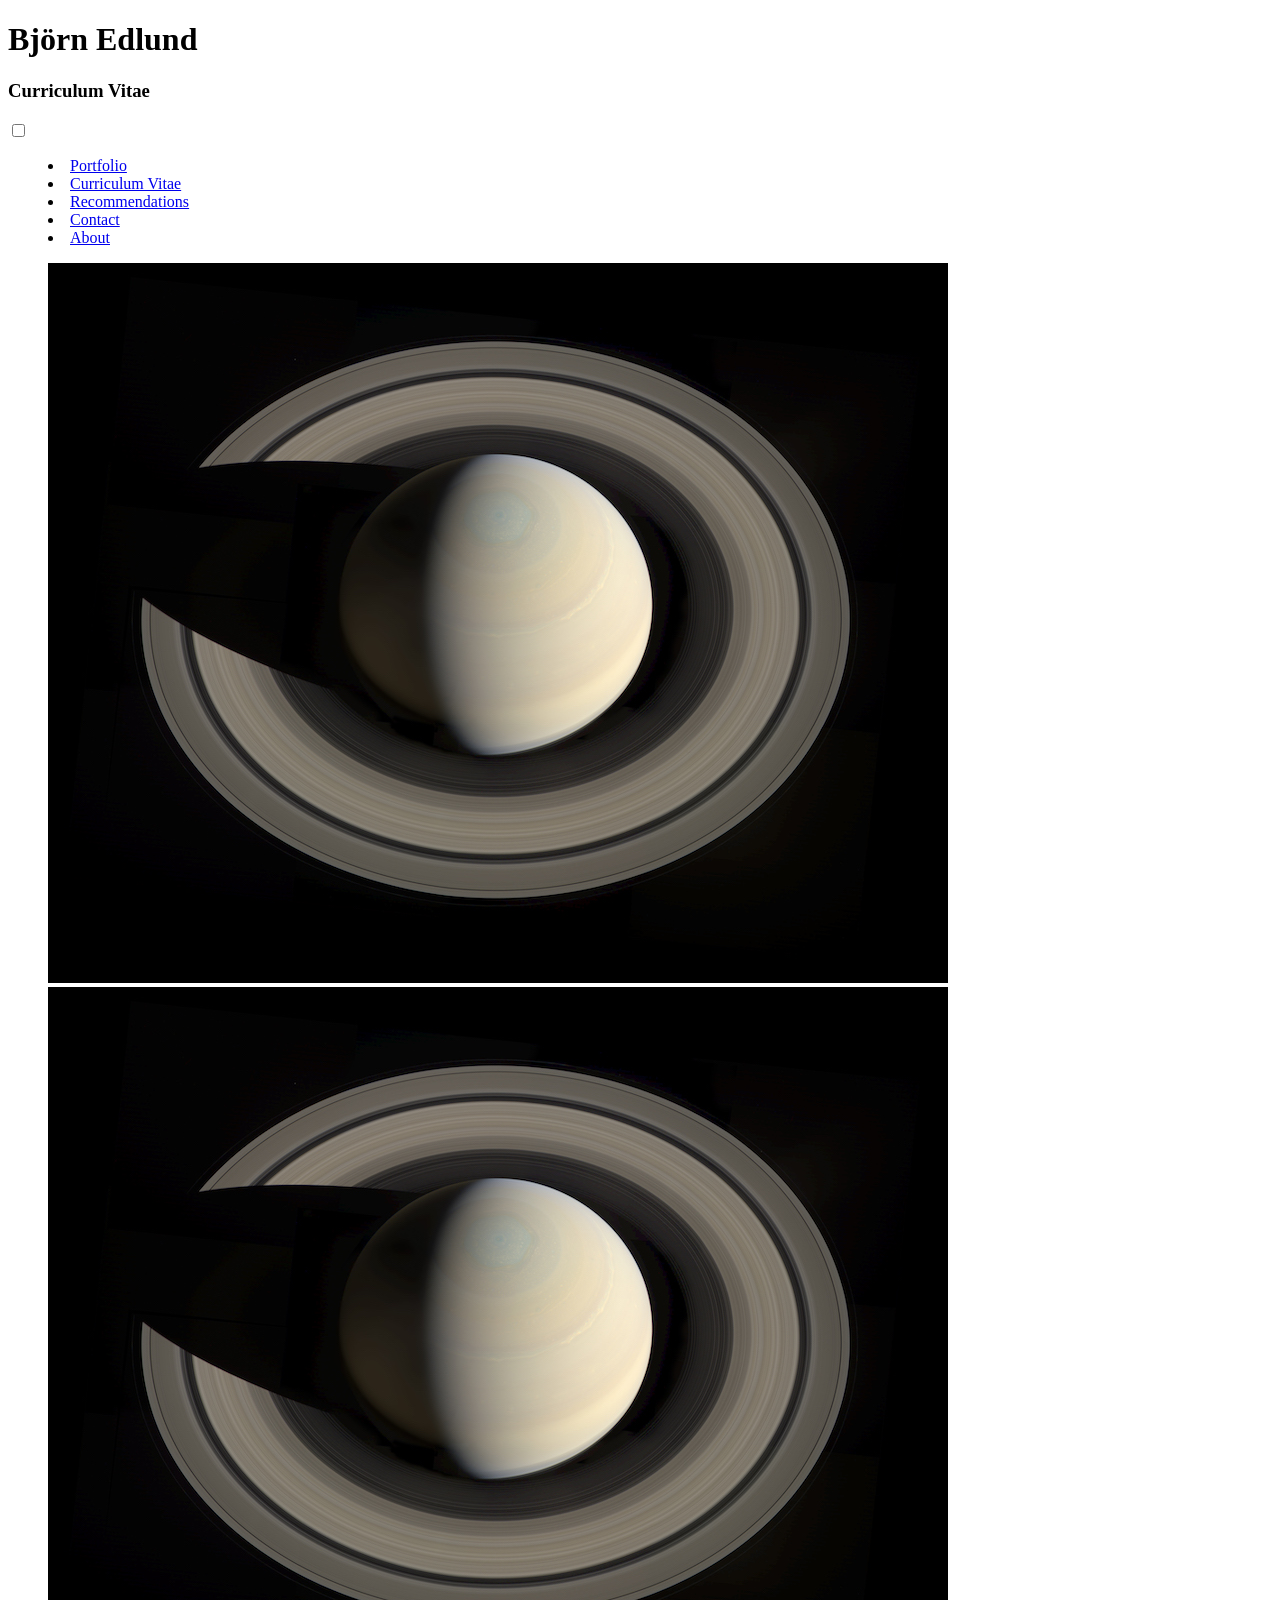
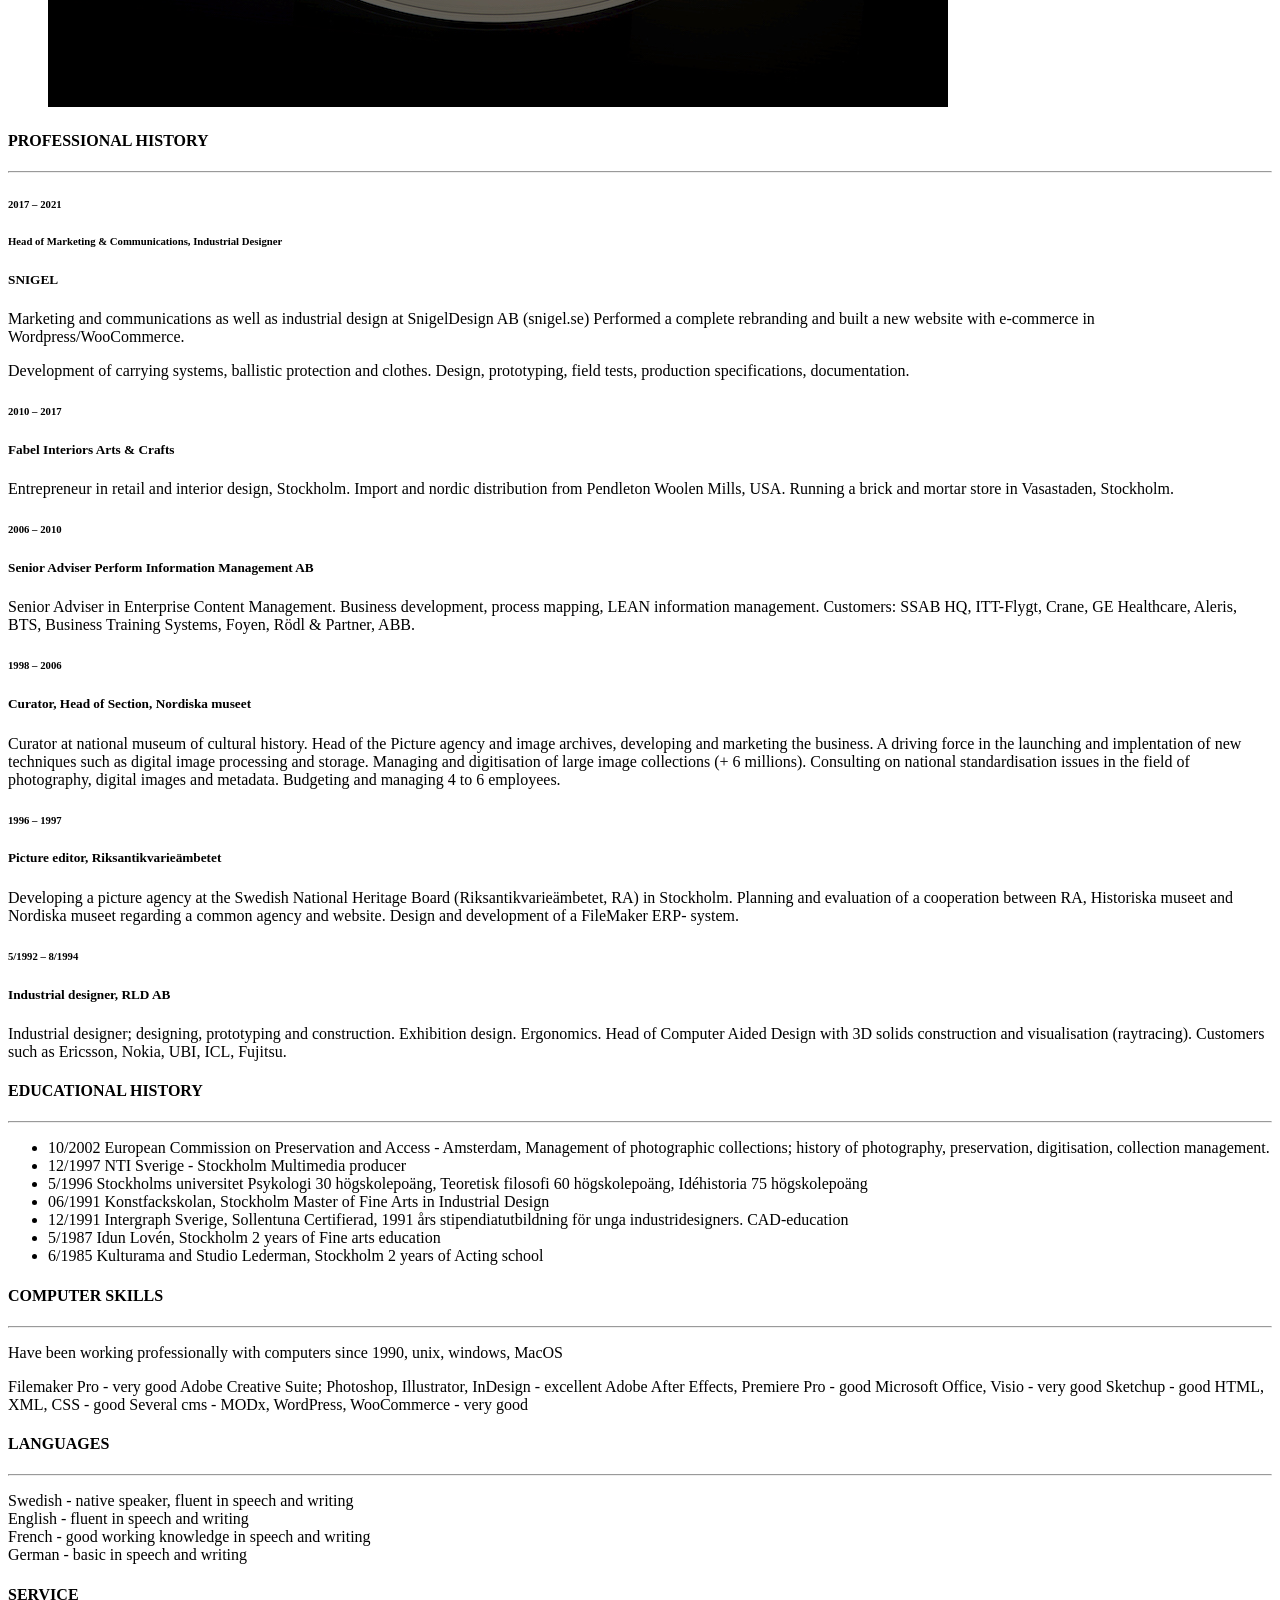
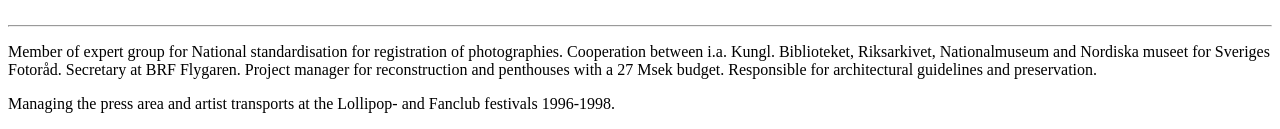
==== cv.html @ 6dee63bc "first commit" ====
<!DOCTYPE html>
<html lang="en">
  <head>
    <link rel="stylesheet" href="css/style.css" />
    <meta charset="UTF-8" />
    <link rel="preconnect" href="https://fonts.googleapis.com" />
    <link rel="preconnect" href="https://fonts.gstatic.com" crossorigin />
    <link
      href="https://fonts.googleapis.com/css2?family=Lexend+Exa:wght@100;200;300;400;500;600;700;800;900&family=Titillium+Web:ital,wght@0,200;0,300;0,400;0,600;0,700;0,900;1,200;1,300;1,400;1,600;1,700&family=Montserrat:ital,wght@0,100;0,200;0,300;0,400;0,500;0,600;0,700;0,800;0,900;1,100;1,200;1,300;1,400;1,500;1,600;1,700;1,800;1,900&family=Vollkorn:ital,wght@0,400;0,500;0,600;0,700;0,800;0,900;1,400;1,500;1,600;1,700;1,800;1,900&display=swap"
      rel="stylesheet"
    />

    <title>CV Björn Edlund</title>
  </head>

  <!-- dynamic replacement below. move js ref to head-->
  <!-- <body>
    <h1>My CV</h1>
    <h3 class="status">
      Please wait while i fetch CV data
      <div class="lds-ellipsis">
        <div></div>
        <div></div>
        <div></div>
        <div></div>
      </div>
    </h3>

    <section class="myList"></section>
    <script src="js/script.js" defer></script>
  </body> -->

  <body>
    <div class="container cv-container">
      <header class="header cv-header">
        <h1 class="header__h1 cv-header__h1">Björn Edlund</h1>
        <h3 class="smallmedia-headline">Curriculum Vitae</h3>
        <nav class="navbar cv-navbar">
          <div class="navbar-foldout-container">
            <input
              class="navbar-menu__button"
              type="checkbox"
              role="”button”"
              tabindex="”0”"
              aria-expanded="false"
              aria-controls="menu"
              aria-label="Open the menu"
            />
            <menu class="navbar-menu cv-navbar-menu">
              <li class="menu__item">
                <a class="menu__link" href="portfolio.html">Portfolio</a>
              </li>
              <li class="menu__item">
                <a class="menu__link menu__link_current" href="cv.html"
                  >Curriculum Vitae</a
                >
              </li>
              <li class="menu__item">
                <a class="menu__link" href="recommendations.html"
                  >Recommendations</a
                >
              </li>
              <li class="menu__item">
                <a class="menu__link" href="contact.html">Contact</a>
              </li>
              <li class="menu__item">
                <a class="menu__link" href="index.html">About</a>
              </li>
            </menu>
          </div>
        </nav>
      </header>
      <figure class="figure cv-figure">
        <div class="hover-box">
          <img
            class="box__img"
            src="img/saturn20131017.jpg"
            alt="NASA image of Saturn"
          />
          <img
            class="box__img_hover"
            src="img/saturn20131017.jpg"
            alt="NASA image of Saturn"
          />
        </div>
      </figure>
      <main class="main cv-main" id="main-content">
        <section class="main-section cv-main-section">
          <h4 class="main__h4 cv-main-section__h4">PROFESSIONAL HISTORY</h4>
          <hr class="main-section__hr" />
          <p></p>
          <h6 class="cv-section-years__h6">2017 – 2021</h6>
          <h6 class="cv-section__h6">
            Head of Marketing & Communications, Industrial Designer
          </h6>
          <h5 class="cv-section__h5">SNIGEL</h5>
          <p>
            Marketing and communications as well as industrial design at
            SnigelDesign AB (snigel.se) Performed a complete rebranding and
            built a new website with e-commerce in Wordpress/WooCommerce.
          </p>
          <p>
            Development of carrying systems, ballistic protection and clothes.
            Design, prototyping, field tests, production specifications,
            documentation.
          </p>

          <h6 class="cv-section-years__h6">2010 – 2017</h6>
          <h5 class="cv-section__h5">Fabel Interiors Arts & Crafts</h5>
          <p>
            Entrepreneur in retail and interior design, Stockholm. Import and
            nordic distribution from Pendleton Woolen Mills, USA. Running a
            brick and mortar store in Vasastaden, Stockholm.
          </p>

          <h6 class="cv-section-years__h6">2006 – 2010</h6>

          <h5 class="cv-section__h5">
            Senior Adviser Perform Information Management AB
          </h5>
          <p>
            Senior Adviser in Enterprise Content Management. Business
            development, process mapping, LEAN information management.
            Customers: SSAB HQ, ITT-Flygt, Crane, GE Healthcare, Aleris, BTS,
            Business Training Systems, Foyen, Rödl & Partner, ABB.
          </p>

          <h6 class="cv-section-years__h6">1998 – 2006</h6>

          <h5 class="cv-section__h5">
            Curator, Head of Section, Nordiska museet
          </h5>
          <p>
            Curator at national museum of cultural history. Head of the Picture
            agency and image archives, developing and marketing the business. A
            driving force in the launching and implentation of new techniques
            such as digital image processing and storage. Managing and
            digitisation of large image collections (+ 6 millions). Consulting
            on national standardisation issues in the field of photography,
            digital images and metadata. Budgeting and managing 4 to 6
            employees.
          </p>

          <h6 class="cv-section-years__h6">1996 – 1997</h6>
          <h5 class="cv-section__h5">Picture editor, Riksantikvarieämbetet</h5>
          <p>
            Developing a picture agency at the Swedish National Heritage Board
            (Riksantikvarieämbetet, RA) in Stockholm. Planning and evaluation of
            a cooperation between RA, Historiska museet and Nordiska museet
            regarding a common agency and website. Design and development of a
            FileMaker ERP- system.
          </p>

          <h6 class="cv-section-years__h6">5/1992 – 8/1994</h6>
          <h5 class="cv-section__h5">Industrial designer, RLD AB</h5>
          <p>
            Industrial designer; designing, prototyping and construction.
            Exhibition design. Ergonomics. Head of Computer Aided Design with 3D
            solids construction and visualisation (raytracing). Customers such
            as Ericsson, Nokia, UBI, ICL, Fujitsu.
          </p>

          <h4 class="main__h4 cv-main-section__h4">EDUCATIONAL HISTORY</h4>
          <hr class="main-section__hr" />
          <ul class="cv-education__ul">
            <li class="cv__li">
              10/2002 European Commission on Preservation and Access -
              Amsterdam, Management of photographic collections; history of
              photography, preservation, digitisation, collection management.
            </li>
            <li class="cv__li">
              12/1997 NTI Sverige - Stockholm Multimedia producer
            </li>
            <li class="cv__li">
              5/1996 Stockholms universitet Psykologi 30 högskolepoäng,
              Teoretisk filosofi 60 högskolepoäng, Idéhistoria 75 högskolepoäng
            </li>
            <li class="cv__li">
              06/1991 Konstfackskolan, Stockholm Master of Fine Arts in
              Industrial Design
            </li>
            <li class="cv__li">
              12/1991 Intergraph Sverige, Sollentuna Certifierad, 1991 års
              stipendiatutbildning för unga industridesigners. CAD-education
            </li>
            <li class="cv__li">
              5/1987 Idun Lovén, Stockholm 2 years of Fine arts education
            </li>
            <li class="cv__li">
              6/1985 Kulturama and Studio Lederman, Stockholm 2 years of Acting
              school
            </li>
          </ul>

          <h4 class="main__h4 cv-main-section__h4">COMPUTER SKILLS</h4>
          <hr class="main-section__hr" />
          <p>
            Have been working professionally with computers since 1990, unix,
            windows, MacOS
          </p>
          <p>
            Filemaker Pro - very good Adobe Creative Suite; Photoshop,
            Illustrator, InDesign - excellent Adobe After Effects, Premiere Pro
            - good Microsoft Office, Visio - very good Sketchup - good HTML,
            XML, CSS - good Several cms - MODx, WordPress, WooCommerce - very
            good
          </p>

          <h4 class="main__h4 cv-main-section__h4">LANGUAGES</h4>
          <hr class="main-section__hr" />
          <p>
            Swedish - native speaker, fluent in speech and writing <br />
            English - fluent in speech and writing <br />
            French - good working knowledge in speech and writing <br />
            German - basic in speech and writing <br />
          </p>

          <h4 class="main__h4 cv-main-section__h4">SERVICE</h4>
          <hr class="main-section__hr" />
          <p>
            Member of expert group for National standardisation for registration
            of photographies. Cooperation between i.a. Kungl. Biblioteket,
            Riksarkivet, Nationalmuseum and Nordiska museet for Sveriges
            Fotoråd. Secretary at BRF Flygaren. Project manager for
            reconstruction and penthouses with a 27 Msek budget. Responsible for
            architectural guidelines and preservation.
          </p>
          <p>
            Managing the press area and artist transports at the Lollipop- and
            Fanclub festivals 1996-1998.
          </p>
        </section>
      </main>

      <!-- <img src="img/circ2.svg" alt="circles"> -->

      <!-- <footer class="footer cv-footer">
        <p>
          Lorem ipsum dolor sit amet, consectetur adipisicing elit. At, facilis
          totam. Sapiente maxime ea quam labore nihil recusandae, earum
          inventore incidunt harum debitis totam quo illum ipsam, explicabo
          possimus qui?
        </p>
      </footer> -->
    </div>
  </body>
</html>
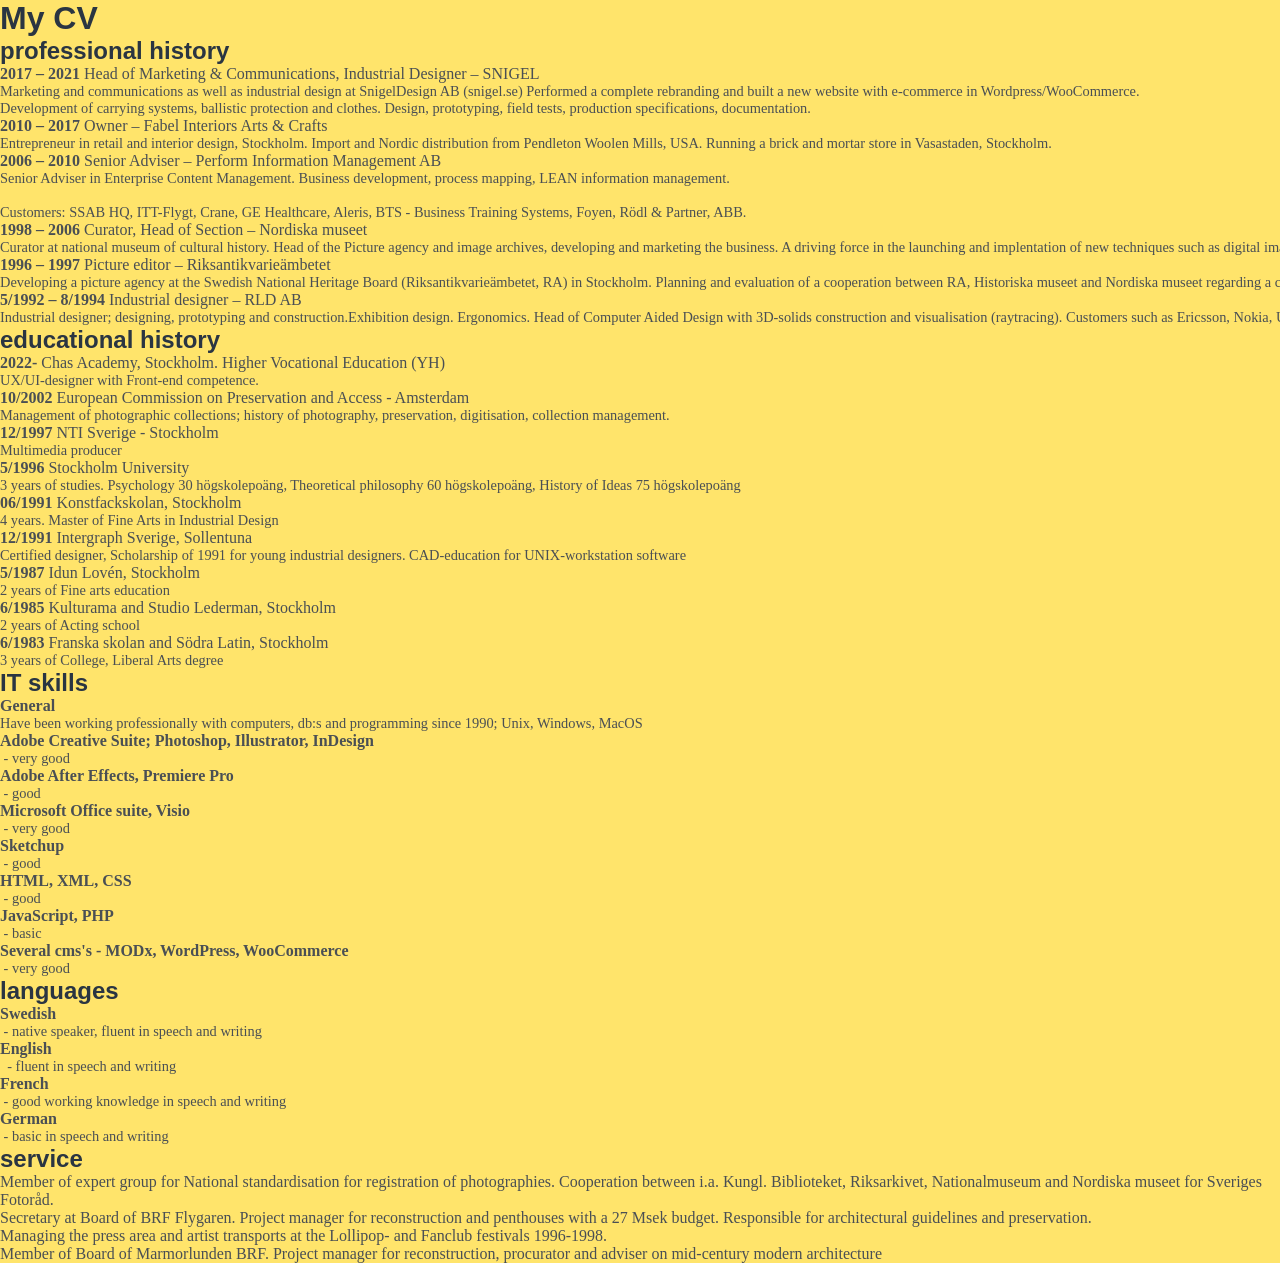
==== commit f6fda6f7: "added links and images" ====
--- a/cv.html
+++ b/cv.html
@@ -14,7 +14,7 @@
   </head>
 
   <!-- dynamic replacement below. move js ref to head-->
-  <!-- <body>
+  <body>
     <h1>My CV</h1>
     <h3 class="status">
       Please wait while i fetch CV data
@@ -28,9 +28,9 @@
 
     <section class="myList"></section>
     <script src="js/script.js" defer></script>
-  </body> -->
-
-  <body>
+  </body>
+
+  <!-- <body>
     <div class="container cv-container">
       <header class="header cv-header">
         <h1 class="header__h1 cv-header__h1">Björn Edlund</h1>
@@ -234,7 +234,7 @@
 
       <!-- <img src="img/circ2.svg" alt="circles"> -->
 
-      <!-- <footer class="footer cv-footer">
+  <!-- <footer class="footer cv-footer">
         <p>
           Lorem ipsum dolor sit amet, consectetur adipisicing elit. At, facilis
           totam. Sapiente maxime ea quam labore nihil recusandae, earum
@@ -242,6 +242,6 @@
           possimus qui?
         </p>
       </footer> -->
-    </div>
-  </body>
+  <!-- </div>
+  </body> -->
 </html>
--- a/css/style.css
+++ b/css/style.css
@@ -0,0 +1,622 @@
+/*-------------------*\
+  #GLOBAL SETTINGS
+\*-------------------*/
+
+*,
+*::before,
+*::after {
+  box-sizing: border-box;
+  margin: 0;
+  padding: 0;
+}
+
+body {
+  font-family: "Vollkorn", Georgia, Times, "Times New Roman", serif;
+  color: #4a4f54;
+  background-color: #ffe46b;
+
+  /* background-image: url(../img/circ2_a.svg);
+    background-repeat: no-repeat;
+    background-size: auto 120vh; */
+}
+
+p {
+  font-size: clamp(0.7rem, 0.9rem, 1.3rem);
+}
+
+h1,
+h2,
+h3,
+h4,
+h5,
+h6 {
+  color: #2a3542;
+  font-family: "Lexend Exa", "Montserrat", Verdana, Geneva, Tahoma, sans-serif;
+}
+/* h4 {
+  font-size: clamp(1rem, 1.4rem, 1.6rem);
+}
+h5 {
+  font-size: clamp(1rem, 1.1rem, 1.5rem);
+} */
+
+hr {
+  border: 0;
+  border-bottom: 1px dashed #2a3542;
+}
+
+/* to honour "/n"-style line breaks from json files*/
+.myList > * p {
+  white-space: pre;
+}
+
+/*-------------------*\
+  #ANIMATED LOADER
+\*-------------------*/
+
+.lds-ellipsis {
+  display: inline-block;
+  position: relative;
+  width: 80px;
+  height: 80px;
+}
+.lds-ellipsis div {
+  position: absolute;
+  top: 73px;
+  width: 7px;
+  height: 7px;
+  border-radius: 50%;
+  background: #000000;
+  animation-timing-function: cubic-bezier(0, 1, 1, 0);
+}
+.lds-ellipsis div:nth-child(1) {
+  left: 8px;
+  animation: lds-ellipsis1 0.6s infinite;
+}
+.lds-ellipsis div:nth-child(2) {
+  left: 8px;
+  animation: lds-ellipsis2 0.6s infinite;
+}
+.lds-ellipsis div:nth-child(3) {
+  left: 32px;
+  animation: lds-ellipsis2 0.6s infinite;
+}
+.lds-ellipsis div:nth-child(4) {
+  left: 56px;
+  animation: lds-ellipsis3 0.6s infinite;
+}
+@keyframes lds-ellipsis1 {
+  0% {
+    transform: scale(0);
+  }
+  100% {
+    transform: scale(1);
+  }
+}
+@keyframes lds-ellipsis3 {
+  0% {
+    transform: scale(1);
+  }
+  100% {
+    transform: scale(0);
+  }
+}
+@keyframes lds-ellipsis2 {
+  0% {
+    transform: translate(0, 0);
+  }
+  100% {
+    transform: translate(24px, 0);
+  }
+}
+
+/*-------------------*\
+  #PAGE CONTAINERS
+\*-------------------*/
+
+.about-container,
+.container {
+  display: grid;
+  gap: 2vw;
+  grid-template-columns: 3fr 6fr 1fr;
+  grid-template-rows: 98px 70vh 1fr;
+}
+
+.portfolio-container {
+  display: grid;
+  gap: 0.8em;
+  grid-template-columns: auto 1fr 2fr 1fr auto;
+  grid-template-rows: 150px auto;
+}
+
+/* wrapper to help main area from disappearing under sticky header when in flex display  */
+
+/*-------------------*\
+  #HEADERS
+\*-------------------*/
+
+.about-header,
+.header {
+  grid-column: 1 / 4;
+  grid-row: 1 / 2;
+  position: sticky;
+  top: 0;
+  height: 8vw;
+  width: 100%;
+  z-index: 200;
+}
+
+.about-header__h1,
+.header__h1 {
+  color: #efd978;
+  font-size: clamp(3vw, 2.4rem, 7vw);
+  font-weight: 900;
+  text-transform: uppercase;
+  letter-spacing: 0.05em;
+  background-color: rgb(255, 228, 107);
+}
+
+/* headline when navbar menu is collapsed in e.g. mobile */
+.smallmedia-headline {
+  display: none;
+}
+/****** PORTFOLIO ******/
+.portfolio-header {
+  grid-column: 1 / 6;
+}
+
+.portfolio-header__h1 {
+}
+
+/*-------------------*\
+  #NAVIGATION
+\*-------------------*/
+
+.navbar,
+.about-navbar {
+  padding: 0 0 0 25px;
+  display: flex;
+  justify-content: flex-end;
+  background-color: #ffe46b;
+}
+
+.navbar-menu,
+.about-navbar-menu {
+  display: flex;
+  flex-wrap: wrap;
+  justify-content: flex-end;
+  list-style: none;
+  line-height: 0.8em;
+}
+
+.menu__item {
+  text-align: right;
+  /* padding-left: .5em; */
+  padding: 0 1em 0.5em 1em;
+
+  /* background-color: lightsalmon; */
+}
+
+.menu__link {
+  color: #44474a;
+  /* vw units for graceful shrinking */
+  font-size: clamp(1rem, 1.6vw, 1.7vw);
+  font-weight: 600;
+  font-style: italic;
+  text-decoration: none;
+  padding: 0.5em;
+  line-height: 2.2em;
+  background: #ffe46b;
+  cursor: pointer;
+  border-radius: 5px;
+  box-shadow: 0px 0px 0px 0px #44474a;
+  transition: box-shadow 0.2s linear;
+  /* margin: 0.5em; */
+}
+
+/* hover and active effects on links in menu */
+.menu__link:hover {
+  box-shadow: 0px 0px 3px 3px #44474a;
+}
+
+.menu__link:active {
+  color: #f32525;
+}
+
+/* disabling these hover and active effects on link serving as the current page title */
+.menu__link_current:hover {
+  box-shadow: none;
+}
+
+.menu__link_current:active {
+  color: currentColor;
+}
+
+/* styling the link serving as the current page title */
+.menu__link_current {
+  text-decoration: underline;
+  text-decoration-style: wavy;
+  text-decoration-thickness: 0.1em;
+  text-underline-offset: 0.4em;
+}
+
+/*-------------------*\
+  #FOLD OUT MENU SMALL SCREENS
+\*-------------------*/
+/* hamburger menu following Temani Afif on https://codepen.io/t_afif/pen/yLpWBrz */
+
+.navbar-menu__button {
+  --s: 5px; /* control the hamburger size */
+  border: none;
+  background: none;
+  padding: 0;
+  margin: calc(2 * var(--s)) 0;
+  cursor: pointer;
+  height: var(--s);
+  aspect-ratio: 5/1;
+  border-radius: 100px;
+  display: inline-block;
+  position: relative;
+  transition: 0.5s;
+  box-shadow: 0 calc(2 * var(--s)) 0 #000, 0 calc(-2 * var(--s)) 0 #000;
+  -webkit-appearance: none;
+  -moz-appearance: none;
+  appearance: none;
+}
+.navbar-menu__button:before,
+.navbar-menu__button:after {
+  content: "";
+  position: absolute;
+  inset: calc(-2 * var(--s)) 0;
+  transition: 0.4s;
+  background: radial-gradient(farthest-side, #000 98%, #0000) 0 / var(--s)
+      var(--s) repeat-x,
+    linear-gradient(#000 0 0) 50% / calc(100% - var(--s)) var(--s) no-repeat;
+}
+
+.navbar-menu__button:focus-visible {
+  outline: none;
+}
+
+.navbar-menu__button:focus-visible::before {
+  outline: 1px solid;
+  outline-offset: 5px;
+}
+
+.navbar-menu__button:hover {
+  box-shadow: 0 calc(1.6 * var(--s)) 0 #000, 0 calc(-1.6 * var(--s)) 0 #000;
+}
+
+.navbar-menu__button:checked {
+  box-shadow: 0 calc(6 * var(--s)) 0 #0000, 0 calc(-6 * var(--s)) 0 #0000;
+}
+
+.navbar-menu__button:checked::before,
+.navbar-menu__button:checked::after {
+  transform: rotate(45deg);
+  transition: 0.6s 0.1s;
+}
+
+.navbar-menu__button:checked::after {
+  transform: rotate(-45deg);
+}
+
+/* hide while on wider @media */
+.navbar-menu__button {
+  display: none;
+}
+
+/*-------------------*\
+  #FIGURE
+\*-------------------*/
+
+.about-figure,
+.figure {
+  grid-column: 1 / 2;
+  grid-row: 2 / 3;
+  justify-self: end; /* justifies the figure- within the grid area - to the right, adjacent to the main section  */
+  /* padding-top: 3em; */
+  /* background-color:blueviolet; */
+}
+
+.hover-box {
+  position: relative;
+  width: clamp(16vw, 24vw, 80vw);
+  /* width: 300px; */
+  display: inline-block;
+  overflow: hidden;
+}
+
+.box__img,
+.box__img_hover {
+  width: 100%;
+  border-radius: 10px;
+}
+
+.box__img {
+  transition: all linear 0.4s;
+}
+
+.box__img_hover {
+  position: absolute;
+  top: 0;
+  left: 0;
+  opacity: 0;
+  transition: all linear 0.4s;
+}
+
+.hover-box:hover img {
+  opacity: 0;
+}
+
+.hover-box:hover img.box__img_hover {
+  opacity: 1;
+}
+
+/*-------------------*\
+  #MAINS
+\*-------------------*/
+
+.main {
+  grid-column: 2 / 3;
+  /* padding: 2em; */
+}
+
+/****** CV ******/
+.cv-main-section__h4 {
+  font-weight: 300;
+  /* font-style: italic; */
+}
+
+/****** PORTFOLIO ******/
+.portfolio-main-section {
+  display: grid;
+  grid-template-columns: 150px auto;
+  gap: 20px;
+}
+
+.portfolio-section-header {
+  /* width: 180px; */
+  text-align: right;
+  border-right: #2a3542 dashed 1px;
+  padding: 0 8px 0 0;
+}
+
+.portfolio-articles {
+  display: flex;
+  flex-direction: column;
+  gap: 20px;
+}
+
+.portfolio-main-article_odd {
+  display: flex;
+  flex-direction: row-reverse;
+  justify-content: space-between;
+  gap: 20px;
+}
+
+.portfolio-main-article_even {
+  display: flex;
+  flex-direction: row;
+  gap: 20px;
+}
+/*-------------------*\
+  #FOOTER   
+\*-------------------*/
+
+.footer {
+  grid-column: 1 / 4;
+  grid-row: 3 / 4;
+  min-height: 100px;
+  bottom: 0;
+  position: fixed;
+  background-color: cadetblue;
+}
+
+/*-------------------*\
+  #MEDIA QUERIES
+\*-------------------*/
+
+@media screen and (max-width: 767px) {
+  /* LAYOUT IN MOBILE */
+
+  .about-container,
+  .container {
+    /* gap: 0.8em;
+    grid-template-columns: 1fr 2fr;
+    grid-auto-rows: auto; */
+    display: flex;
+    flex-direction: column;
+  }
+
+  /* FIGURE IN MOBILE */
+
+  .about-figure,
+  .figure {
+    display: flex;
+    flex-direction: column;
+  }
+
+  .hover-box {
+    align-self: center;
+  }
+
+  /* .about-figure__img,
+  .cv-figure__img,
+  .portfolio-figure__img {
+    width: clamp(80px, 40vw, 600px);
+  } */
+
+  /* .about-figure-section,
+  .figure-section {
+    display: flex;
+    justify-content: center;
+  } */
+
+  /* MAIN IN MOBILE */
+
+  .main {
+    grid-column: 1 / 3;
+    grid-row: 3 / 4;
+    justify-self: center;
+  }
+
+  .about-main-section,
+  .main-section {
+    padding: 0 5vw;
+  }
+
+  .main-section-block {
+    flex-direction: column;
+    align-content: center;
+  }
+
+  .footer {
+    grid-column: 1 / 4;
+    grid-row: 4 / 5;
+    min-height: 4em;
+    /* background-color: cadetblue; */
+  }
+
+  /****** PORTFOLIO-MAIN IN MOBILE ******/
+  .wrapper {
+    padding-top: 24vw;
+  }
+
+  .portfolio-main-section {
+    display: flex;
+    flex-direction: column;
+    align-items: center;
+  }
+
+  .portfolio-section-header {
+    /* width: 180px; */
+    text-align: center;
+    border-right: none;
+    padding: 0 0 8px 0;
+    border-bottom: #2a3542 dashed 1px;
+  }
+
+  .portfolio-articles {
+    /* display: flex; */
+    flex-direction: column;
+    align-items: center;
+    gap: 20px;
+  }
+
+  .portfolio-main-article_odd {
+    /* display: flex; */
+    flex-direction: column;
+    align-items: center;
+    gap: 20px;
+  }
+
+  .portfolio-main-article_even {
+    /* display: flex; */
+    flex-direction: column;
+    align-items: center;
+    gap: 20px;
+  }
+
+  /* .portfolio-main {
+    grid-column: 2 / 5;
+    gap: 0.8em;
+    grid-template-columns: repeat(10, 1fr);
+  }
+
+  .portfolio-section-header {
+    grid-column: 1/3;
+  }
+
+  .portfolio-main-project_odd {
+    grid-column: 3/7;
+  }
+
+  .portfolio-figure_odd {
+    grid-column: 7/10;
+    justify-self: center;
+  }
+
+  .portfolio-figure_even {
+    grid-column: 3/6;
+    justify-self: center;
+  }
+
+  .portfolio-main-project_even {
+    grid-column: 6/10;
+  } */
+
+  /* NAVIGATION IN MOBILE */
+
+  .smallmedia-headline {
+    margin: 0 auto;
+    text-align: center;
+    display: block;
+    height: 2em;
+    background: #ffe46b;
+  }
+
+  .navbar-foldout-container {
+    border-radius: 10px;
+    background-color: rgb(240, 255, 255, 0.9);
+  }
+
+  .navbar-foldout-container:has(input:not(:checked)) {
+    background-color: #0000;
+  }
+
+  .navbar-menu__button {
+    margin-left: auto;
+  }
+
+  .navbar-menu {
+    display: none;
+  }
+
+  .navbar,
+  .navbar-menu__button {
+    display: grid;
+    /* z-index: 3; */
+    background-color: rgba(0, 0, 0, 0);
+  }
+
+  .navbar-menu__button {
+    margin-right: 5px;
+  }
+
+  .navbar-menu__button:checked + menu {
+    display: flex;
+    position: sticky;
+    flex-direction: column;
+    padding: 40px;
+    margin: 0;
+    gap: 20px;
+  }
+
+  .menu__link {
+    display: flex;
+    flex-direction: column;
+    padding: 0.08em 0.5em;
+    /* margin: 0.1em 0.2em; */
+    line-height: 2;
+    box-shadow: 0px 0px 0px 0px #44474a;
+    transition: box-shadow 0.2s linear;
+    background: transparent;
+  }
+
+  .menu__link:hover {
+    box-shadow: 0px 0px 3px 3px;
+  }
+
+  .menu__link_current:hover {
+    box-shadow: none;
+  }
+
+  .menu__link_current:active {
+    color: currentColor;
+  }
+
+  .menu__link_current {
+    text-underline-offset: 0.2em;
+  }
+}
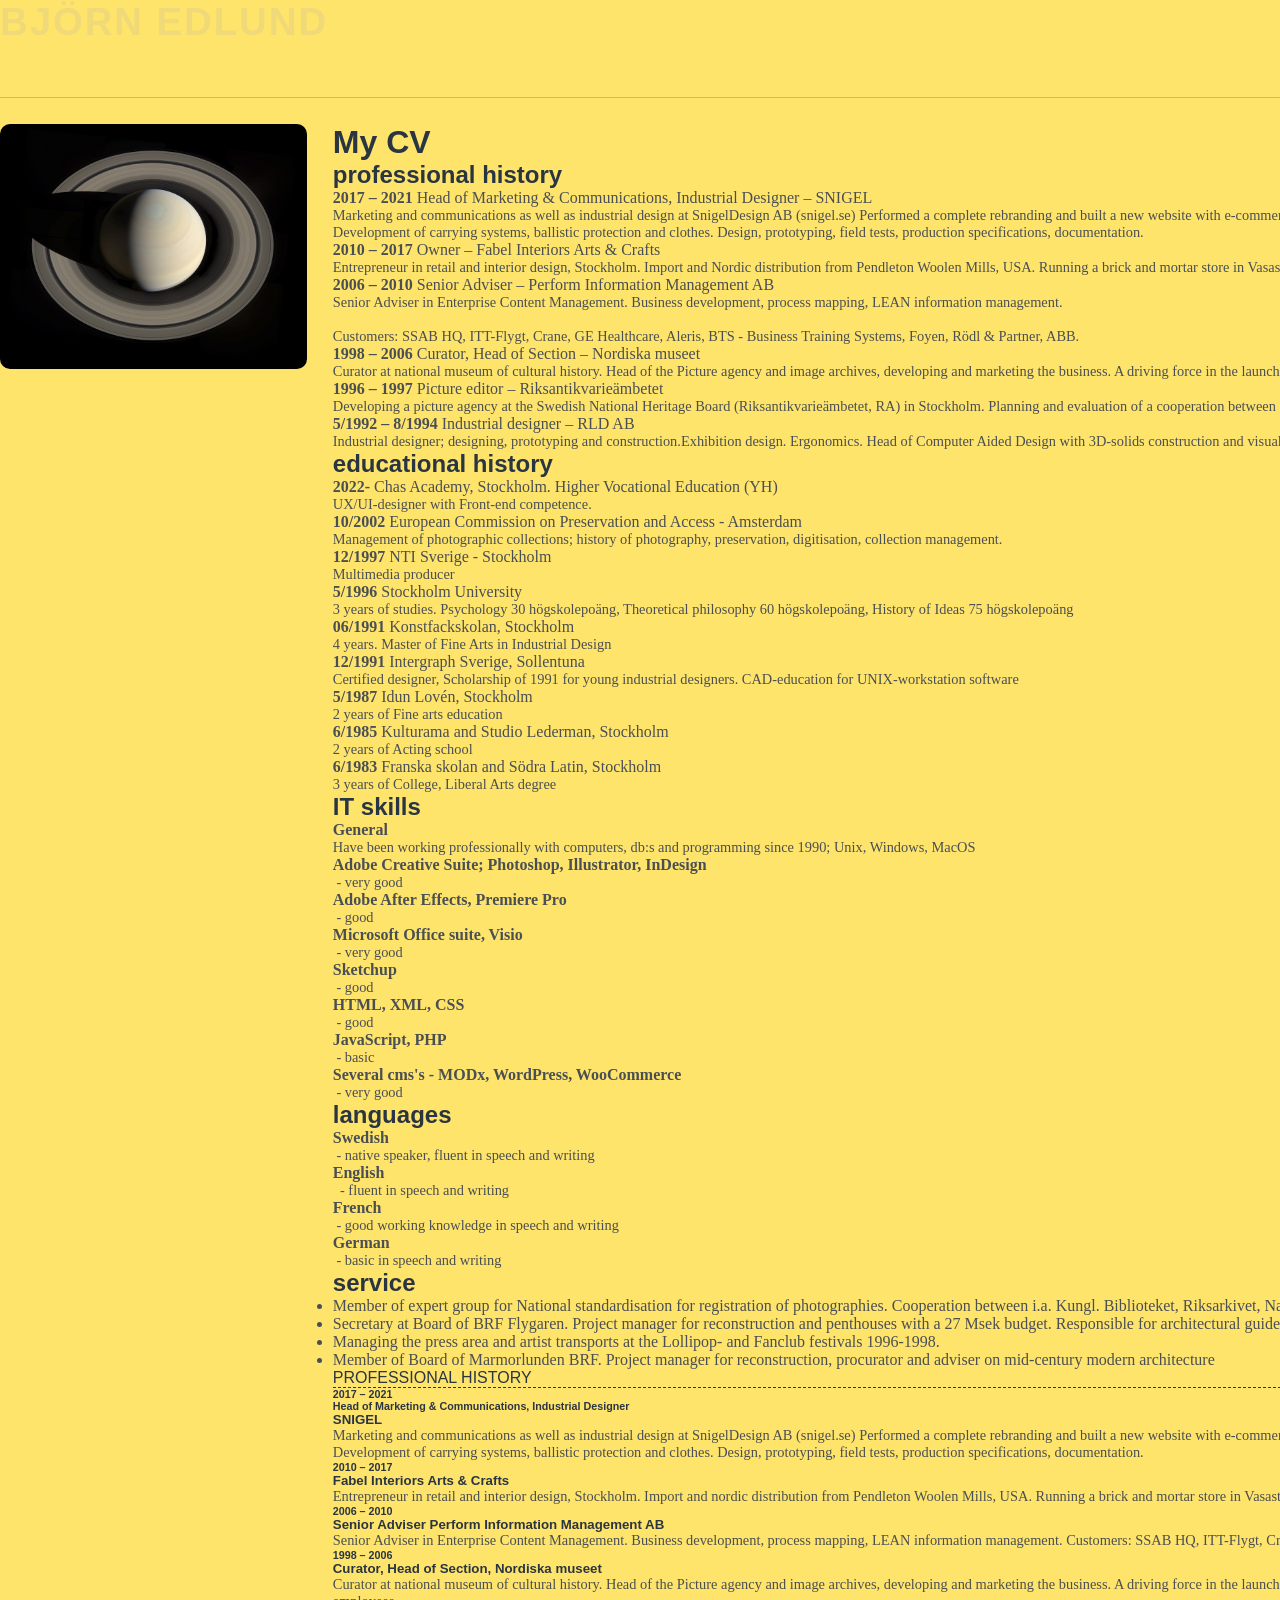
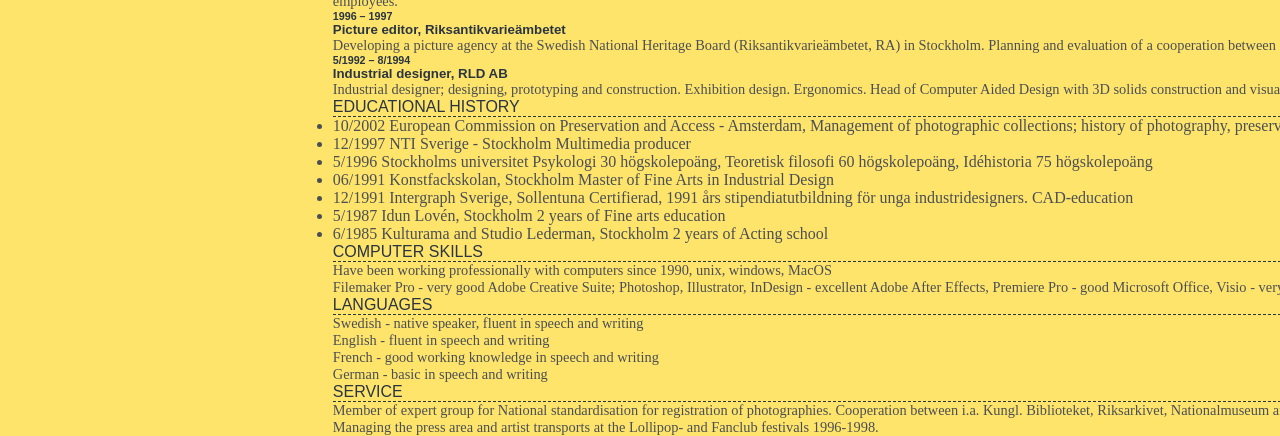
==== commit f10dd1f5: "added more scripts for dynamic content" ====
--- a/cv.html
+++ b/cv.html
@@ -9,28 +9,10 @@
       href="https://fonts.googleapis.com/css2?family=Lexend+Exa:wght@100;200;300;400;500;600;700;800;900&family=Titillium+Web:ital,wght@0,200;0,300;0,400;0,600;0,700;0,900;1,200;1,300;1,400;1,600;1,700&family=Montserrat:ital,wght@0,100;0,200;0,300;0,400;0,500;0,600;0,700;0,800;0,900;1,100;1,200;1,300;1,400;1,500;1,600;1,700;1,800;1,900&family=Vollkorn:ital,wght@0,400;0,500;0,600;0,700;0,800;0,900;1,400;1,500;1,600;1,700;1,800;1,900&display=swap"
       rel="stylesheet"
     />
-
+    <script src="js/script.js" defer></script>
     <title>CV Björn Edlund</title>
   </head>
-
-  <!-- dynamic replacement below. move js ref to head-->
   <body>
-    <h1>My CV</h1>
-    <h3 class="status">
-      Please wait while i fetch CV data
-      <div class="lds-ellipsis">
-        <div></div>
-        <div></div>
-        <div></div>
-        <div></div>
-      </div>
-    </h3>
-
-    <section class="myList"></section>
-    <script src="js/script.js" defer></script>
-  </body>
-
-  <!-- <body>
     <div class="container cv-container">
       <header class="header cv-header">
         <h1 class="header__h1 cv-header__h1">Björn Edlund</h1>
@@ -85,6 +67,20 @@
         </div>
       </figure>
       <main class="main cv-main" id="main-content">
+        <!-- dynamic replacement below. moved js ref to head-->
+        <h1>My CV</h1>
+        <h3 class="status">
+          Please wait while i fetch CV data
+          <div class="lds-ellipsis">
+            <div></div>
+            <div></div>
+            <div></div>
+            <div></div>
+          </div>
+        </h3>
+
+        <section class="myList"></section>
+        <!-- **** END of DYNAMIC CONTENT -->
         <section class="main-section cv-main-section">
           <h4 class="main__h4 cv-main-section__h4">PROFESSIONAL HISTORY</h4>
           <hr class="main-section__hr" />
@@ -231,17 +227,6 @@
           </p>
         </section>
       </main>
-
-      <!-- <img src="img/circ2.svg" alt="circles"> -->
-
-  <!-- <footer class="footer cv-footer">
-        <p>
-          Lorem ipsum dolor sit amet, consectetur adipisicing elit. At, facilis
-          totam. Sapiente maxime ea quam labore nihil recusandae, earum
-          inventore incidunt harum debitis totam quo illum ipsam, explicabo
-          possimus qui?
-        </p>
-      </footer> -->
-  <!-- </div>
-  </body> -->
+    </div>
+  </body>
 </html>
--- a/css/style.css
+++ b/css/style.css
@@ -178,6 +178,7 @@
   display: flex;
   justify-content: flex-end;
   background-color: #ffe46b;
+  border-bottom: #d2bb56 solid 1px;
 }
 
 .navbar-menu,
@@ -385,6 +386,7 @@
 .portfolio-articles {
   display: flex;
   flex-direction: column;
+  padding-bottom: 55px;
   gap: 20px;
 }
 
